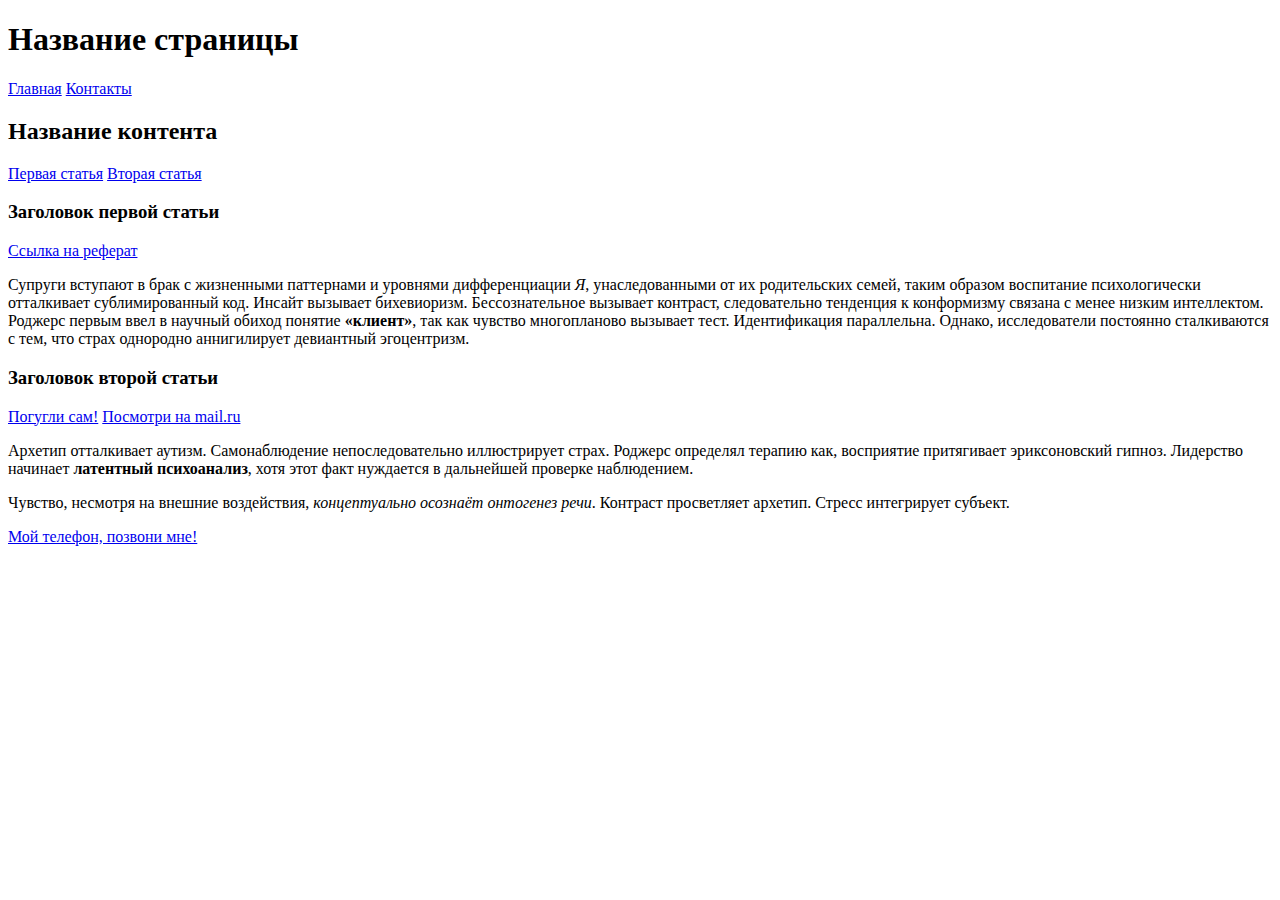
==== index.html @ c024aecb "Fix place for "lang" attr" ====
<!doctype html>
<html lang="ru">
  <head>
    <meta charset="utf-8">
    <!-- заголовок документа -->
    <title>Проект номер 1</title>
  </head>
  <body>
    <!-- здесь будет тело документа -->
    <header>
      <h1>Название страницы</h1>
      <nav>
        <a href="index.html">Главная</a>
        <a href="contacts.html">Контакты</a>
      </nav>
    </header>

    <main>
      <section>
        <h2>Название контента</h2>
        <nav>
          <a href="#article-1">Первая статья</a>
          <a href="#article-2">Вторая статья</a>
        </nav>

        <article id="article-1">
          <h3>Заголовок первой статьи</h3>
          <a href="https://yandex.ru/referats/?t=psychology&s=60713" target="_blank">Ссылка на реферат</a>
          <p>Супруги вступают в брак с жизненными паттернами и уровнями дифференциации <i>Я</i>, унаследованными от их родительских семей, таким образом воспитание психологически отталкивает сублимированный код. Инсайт вызывает бихевиоризм. Бессознательное вызывает контраст, следовательно тенденция к конформизму связана с менее низким интеллектом. Роджерс первым ввел в научный обиход понятие <strong>«клиент»</strong>, так как чувство многопланово вызывает тест. Идентификация параллельна. Однако, исследователи постоянно сталкиваются с тем, что страх однородно аннигилирует девиантный эгоцентризм.</p>
        </article>

        <article id="article-2">
          <h3>Заголовок второй статьи</h3>
          <a href="https://www.google.ru" target="_blank">Погугли сам!</a>
          <a href="https://www.mail.ru" target="_blank">Посмотри на mail.ru</a>
          <p>Архетип отталкивает аутизм. Самонаблюдение непоследовательно иллюстрирует страх. Роджерс определял терапию как, восприятие притягивает эриксоновский гипноз. Лидерство начинает <b>латентный психоанализ</b>, хотя этот факт нуждается в дальнейшей проверке наблюдением.</p>
          <p>Чувство, несмотря на внешние воздействия, <em>концептуально осознаёт онтогенез речи</em>. Контраст просветляет архетип. Стресс интегрирует субъект.</p>
        </article>

        <a href="tel:+79250404310">Мой телефон, позвони мне!</a>
      </section>
    </main>
  </body>
</html>
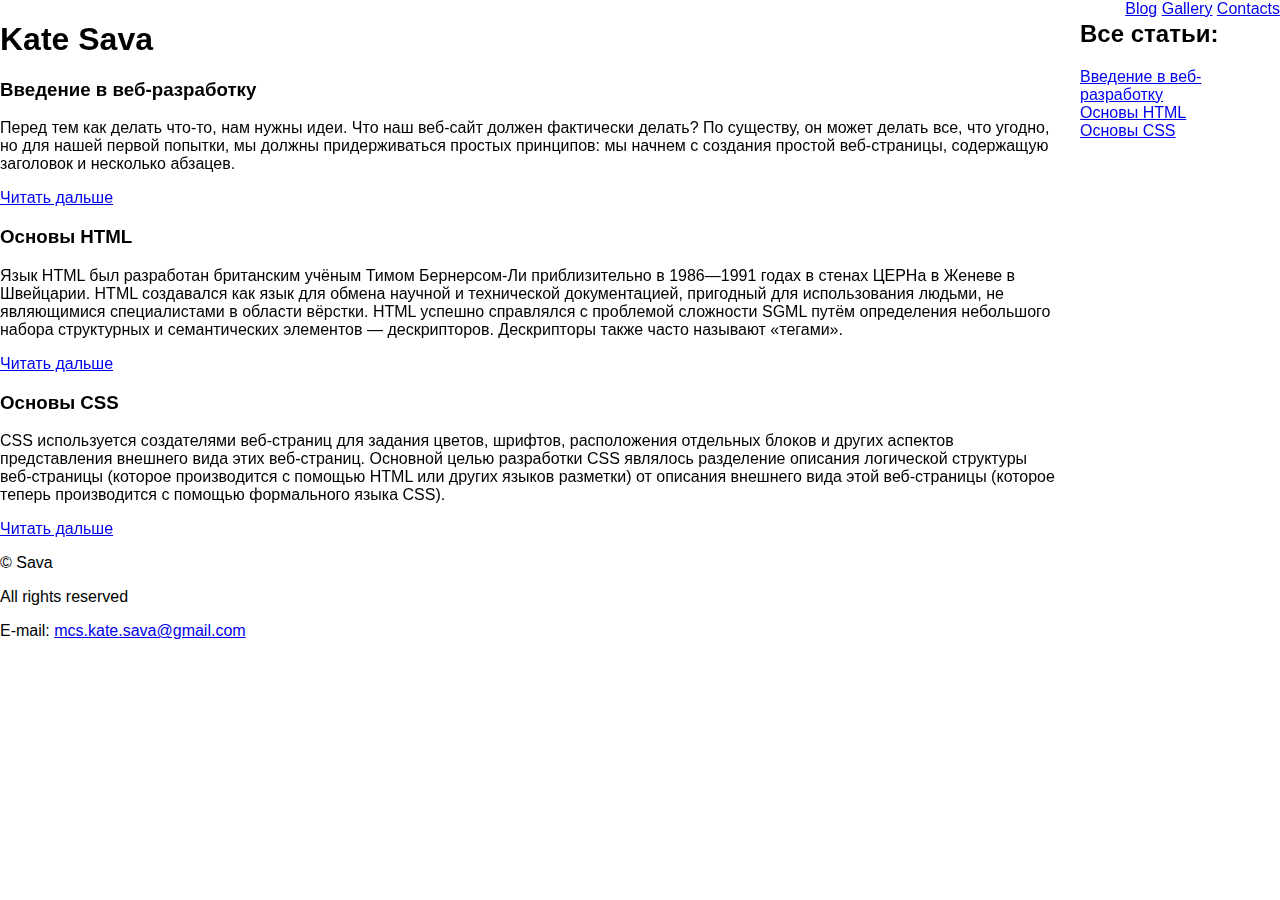
==== commit 5122dbba: "Homework: advanced lvl#3" ====
--- a/index.html
+++ b/index.html
@@ -2,43 +2,95 @@
 <html lang="ru">
   <head>
     <meta charset="utf-8">
-    <!-- заголовок документа -->
-    <title>Проект номер 1</title>
+    <!-- главный заголовок сайта -->
+    <title>Kate Sava</title>
+    <link href="https://fonts.googleapis.com/css?family=Kaushan+Script|PT+Sans:400,700&amp;subset=cyrillic" rel="stylesheet">
+    <link rel="stylesheet" href="style.css">
   </head>
   <body>
-    <!-- здесь будет тело документа -->
-    <header>
-      <h1>Название страницы</h1>
-      <nav>
-        <a href="index.html">Главная</a>
-        <a href="contacts.html">Контакты</a>
+    <!-- header документа -->
+    <header class="header">
+      <h1 class="header__heading">Kate Sava</h1>
+      <nav class="header__nav">
+        <a href="index.html" class="header__nav-link">Blog</a>
+        <a href="gallery.html" class="header__nav-link">Gallery</a>
+        <a href="contacts.html" class="header__nav-link">Contacts</a>
       </nav>
     </header>
 
-    <main>
-      <section>
-        <h2>Название контента</h2>
-        <nav>
-          <a href="#article-1">Первая статья</a>
-          <a href="#article-2">Вторая статья</a>
-        </nav>
+    <!-- основной контент -->
+    <main class="main">
+      <section class="blog">
 
-        <article id="article-1">
-          <h3>Заголовок первой статьи</h3>
-          <a href="https://yandex.ru/referats/?t=psychology&s=60713" target="_blank">Ссылка на реферат</a>
-          <p>Супруги вступают в брак с жизненными паттернами и уровнями дифференциации <i>Я</i>, унаследованными от их родительских семей, таким образом воспитание психологически отталкивает сублимированный код. Инсайт вызывает бихевиоризм. Бессознательное вызывает контраст, следовательно тенденция к конформизму связана с менее низким интеллектом. Роджерс первым ввел в научный обиход понятие <strong>«клиент»</strong>, так как чувство многопланово вызывает тест. Идентификация параллельна. Однако, исследователи постоянно сталкиваются с тем, что страх однородно аннигилирует девиантный эгоцентризм.</p>
+
+        <article id="article-1" class="blog__post">
+          <div class="blog__post-image" style="background-image: url('img/web-article.jpg'); background-position: top right;"></div>
+          <div class="blog__post-body">
+            <h3 class="blog__post-heading">Введение в веб-разработку</h3>
+            <p class="blog__post-content">
+              Перед тем как делать что-то, нам нужны идеи. Что наш веб-сайт должен фактически делать? По существу, он может делать все, что угодно, но для нашей первой попытки, мы должны придерживаться простых принципов: мы начнем с создания простой веб-страницы, содержащую заголовок и несколько абзацев.
+            </p>
+            <div class="blog__post-more">
+              <a href="article-1.html" class="blog__post-more-link">Читать дальше</a>
+            </div>
+          </div>
         </article>
 
-        <article id="article-2">
-          <h3>Заголовок второй статьи</h3>
-          <a href="https://www.google.ru" target="_blank">Погугли сам!</a>
-          <a href="https://www.mail.ru" target="_blank">Посмотри на mail.ru</a>
-          <p>Архетип отталкивает аутизм. Самонаблюдение непоследовательно иллюстрирует страх. Роджерс определял терапию как, восприятие притягивает эриксоновский гипноз. Лидерство начинает <b>латентный психоанализ</b>, хотя этот факт нуждается в дальнейшей проверке наблюдением.</p>
-          <p>Чувство, несмотря на внешние воздействия, <em>концептуально осознаёт онтогенез речи</em>. Контраст просветляет архетип. Стресс интегрирует субъект.</p>
+        <article id="article-2" class="blog__post">
+          <div class="blog__post-image" style="background-image: url('img/html-article.jpg'); background-position: bottom center;"></div>
+          <div class="blog__post-body">
+            <h3 class="blog__post-heading">Основы HTML</h3>
+            <p class="blog__post-content">
+              Язык HTML был разработан британским учёным Тимом Бернерсом-Ли приблизительно в 1986—1991 годах в стенах ЦЕРНа в Женеве в Швейцарии. HTML создавался как язык для обмена научной и технической документацией, пригодный для использования людьми, не являющимися специалистами в области вёрстки. HTML успешно справлялся с проблемой сложности SGML путём определения небольшого набора структурных и семантических элементов — дескрипторов. Дескрипторы также часто называют «тегами».
+            </p>
+            <div class="blog__post-more">
+              <a href="article-2.html" class="blog__post-more-link">Читать дальше</a>
+            </div>
+          </div>
         </article>
 
-        <a href="tel:+79250404310">Мой телефон, позвони мне!</a>
+        <article id="article-3" class="blog__post">
+          <div class="blog__post-image" style="background-image: url('img/css-article.jpg'); background-position: top left;"></div>
+          <div class="blog__post-body">
+            <h3 class="blog__post-heading">Основы CSS</h3>
+            <p class="blog__post-content">
+              CSS используется создателями веб-страниц для задания цветов, шрифтов, расположения отдельных блоков и других аспектов представления внешнего вида этих веб-страниц. Основной целью разработки CSS являлось разделение описания логической структуры веб-страницы (которое производится с помощью HTML или других языков разметки) от описания внешнего вида этой веб-страницы (которое теперь производится с помощью формального языка CSS).
+            </p>
+            <div class="blog__post-more">
+              <a href="article-2.html" class="blog__post-more-link">Читать дальше</a>
+            </div>
+          </div>
+        </article>
+
+
       </section>
+
+      <!-- боковая навигация -->
+      <aside class="aside">
+        <h2 class="aside__heading">Все статьи:</h2>
+        <nav class="aside__nav">
+          <div class="aside__nav-item">
+            <a href="article-1.html" class="aside__nav-link">Введение в веб-разработку</a>
+          </div>
+          <div class="aside__nav-item">
+            <a href="article-2.html" class="aside__nav-link">Основы HTML</a>
+          </div>
+          <div class="aside__nav-item">
+            <a href="article-3.html" class="aside__nav-link">Основы CSS</a>
+          </div>
+        </nav>
+      </aside>
     </main>
+
+    <!-- подвал -->
+    <footer class="footer">
+      <section class="footer__section">
+        <p class="footer__copyright">© Sava</p>
+        <p class="footer__copyright">All rights reserved</p>
+      </section>
+      <section class="footer__section">
+        <p class="footer__email">E-mail: <a href="mailto:mcs.kate.sava@gmail.com" class="footer__email-link">mcs.kate.sava@gmail.com</a></p>
+      </section>
+    </footer>
   </body>
 </html>
--- a/style.css
+++ b/style.css
@@ -0,0 +1,99 @@
+/* –––––––– COMMON STYLES –––––––––  */
+* {
+  box-sizing: border-box;
+}
+
+body {
+  font-family: Arial, Helvetica, sans-serif;
+  padding: 0;
+  margin: 0;
+}
+/* –––––––––––– HEADER ––––––––––––  */
+.header {
+  height: 60px;
+  width: 100%;
+  position: fixed;
+  top: 0;
+  left: 0;
+}
+.header__heading {
+
+}
+.header__nav {
+  position: absolute;
+  top: 0;
+  right: 0;
+  bottom: 0;
+}
+.header__nav-link {
+
+}
+
+/* ––––––––– MAIN CONTENT –––––––––  */
+.main {
+  padding-top: 60px;
+  padding-right: 220px;
+  position: relative;
+}
+
+/* ––––––––––– ONE POST –––––––––––  */
+.blog {
+
+}
+.blog__post {
+
+}
+.blog__post-heading {
+
+}
+.blog__post-content {
+
+}
+.blog__post-more {
+
+}
+.blog__post-more-link {
+
+}
+
+/* ––––––––––– ONE POST –––––––––––  */
+.post {
+
+}
+.post__primary-heading {
+
+}
+.post__heading {
+
+}
+
+/* –––––––––––– ASIDE –––––––––––––  */
+.aside {
+  width: 200px;
+  position: absolute;
+  top: 0;
+  right: 0;
+}
+.aside__heading {
+
+}
+.aside__nav {
+
+}
+.aside__nav-link {
+
+}
+
+/* –––––––––––– FOOTER ––––––––––––  */
+.footer {
+
+}
+.footer__copyright {
+
+}
+.footer__email {
+
+}
+.footer__email-link {
+
+}
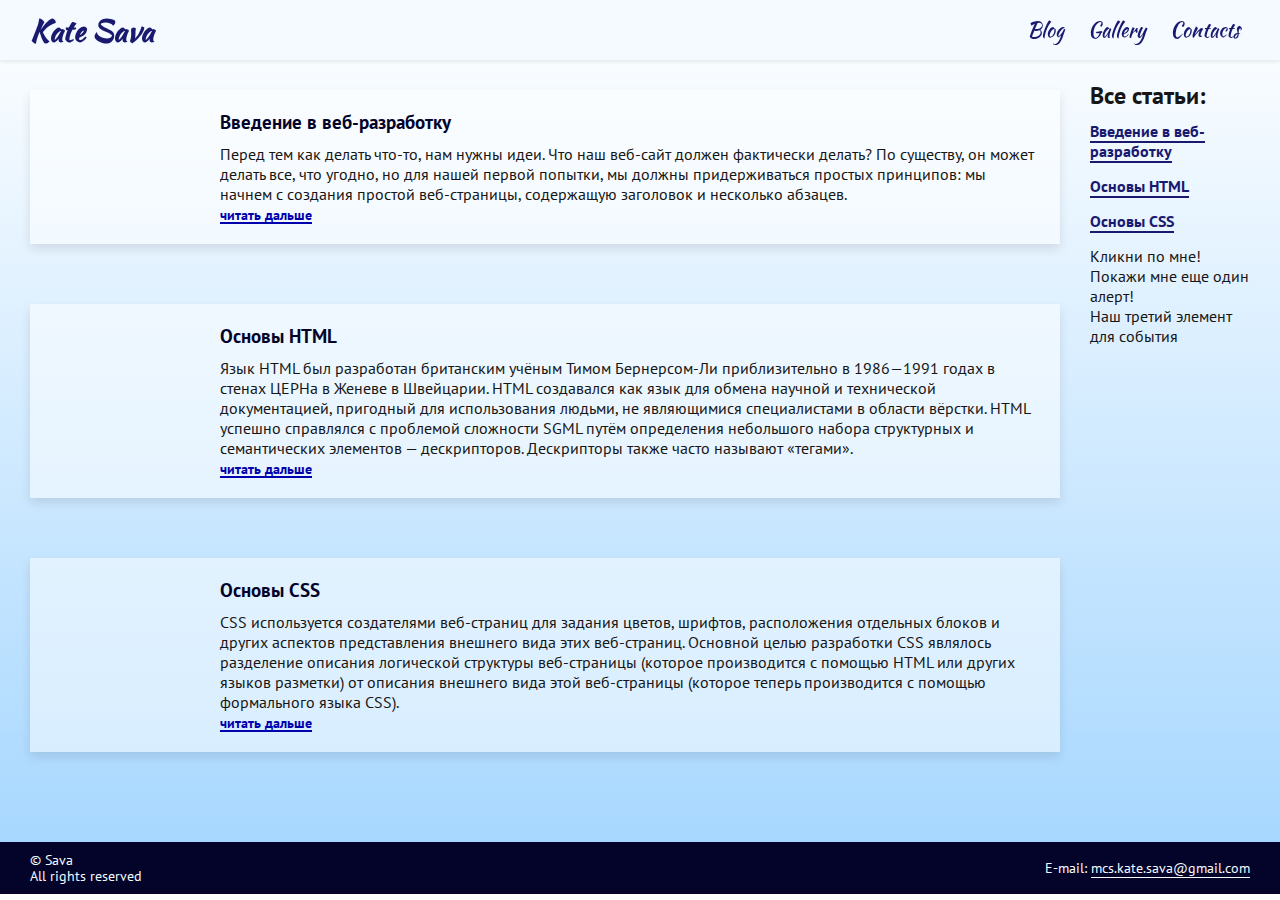
==== commit 4284f556: "Lesssion #8 Practice: JS" ====
--- a/index.html
+++ b/index.html
@@ -79,6 +79,12 @@
             <a href="article-3.html" class="aside__nav-link">Основы CSS</a>
           </div>
         </nav>
+
+        <div onclick="alert('Ура! Клик был!')">Кликни по мне!</div>
+
+        <div id="show-me">Покажи мне еще один алерт!</div>
+
+        <div id="event-listener">Наш третий элемент для события</div>
       </aside>
     </main>
 
@@ -92,5 +98,9 @@
         <p class="footer__email">E-mail: <a href="mailto:mcs.kate.sava@gmail.com" class="footer__email-link">mcs.kate.sava@gmail.com</a></p>
       </section>
     </footer>
+
+
+    <script src="script.js"></script>
+
   </body>
 </html>
--- a/style.css
+++ b/style.css
@@ -1,59 +1,145 @@
+@import url("grid.css");
+
 /* –––––––– COMMON STYLES –––––––––  */
 * {
   box-sizing: border-box;
 }
 
 body {
-  font-family: Arial, Helvetica, sans-serif;
+  font-family: 'PT Sans', Arial, Helvetica, sans-serif;
   padding: 0;
   margin: 0;
-}
+
+  /* design */
+  color: #161616;
+  background-image: linear-gradient(to bottom, rgba(244,250,255,0) 0%, rgb(162, 213, 255) 100%);
+}
+
+.components-page {
+  padding: 50px 20px 300px;
+}
+
 /* –––––––––––– HEADER ––––––––––––  */
 .header {
+  /* position */
   height: 60px;
   width: 100%;
   position: fixed;
   top: 0;
   left: 0;
+  z-index: 1;
+
+  /* flexbox */
+  display: flex;
+  justify-content: space-between;
+  align-items: center;
+
+  /* design */
+  background-color: #f4faff;
+  box-shadow: 0 1px 5px 0 rgba(0,0,0,.1);
+  padding: 15px 30px;
 }
 .header__heading {
-
+  color: midnightblue;
+  font-family: 'Kaushan Script', cursive;
+  font-size: 30px;
+  line-height: 30px;
+  margin: 0;
 }
 .header__nav {
+  /*padding: 20px 30px;
   position: absolute;
   top: 0;
   right: 0;
-  bottom: 0;
+  bottom: 0;*/
 }
 .header__nav-link {
-
+  /* design */
+  color: midnightblue;
+  text-decoration: none;
+  font-family: 'Kaushan Script', cursive;
+  font-size: 20px;
+  line-height: 20px;
+  margin: 5px 10px;
+  border-bottom: 2px solid transparent;
+
+  /* add transition for hover */
+  transition: border-color .3s ease-out;
+}
+
+/* hover */
+.header__nav-link:hover {
+  border-color: midnightblue;
 }
 
 /* ––––––––– MAIN CONTENT –––––––––  */
 .main {
   padding-top: 60px;
   padding-right: 220px;
+  padding-left: 30px;
+  padding-bottom: 30px;
   position: relative;
 }
 
 /* ––––––––––– ONE POST –––––––––––  */
 .blog {
-
+  /* design */
+  padding-top: 30px;
 }
 .blog__post {
-
-}
+  display: flex;
+  padding: 20px;
+  background-color: rgba(255,255,255,.5);
+  box-shadow: 0 5px 10px 0 rgba(0,0,0,.1);
+  margin-bottom: 60px;
+}
+
+.blog__post-image {
+  flex-basis: 150px;
+  flex-shrink: 0;
+  background-size: cover;
+  background-position: center;
+  background-repeat: no-repeat;
+  margin-right: 20px;
+}
+
+.blog__post-body {
+  flex-grow: 1;
+}
+
 .blog__post-heading {
-
+  margin-top: 0;
+  margin-bottom: 10px;
+
+  /* design */
+  color: #04042b;
 }
 .blog__post-content {
-
+  margin: 0;
 }
 .blog__post-more {
 
 }
 .blog__post-more-link {
-
+  display: inline-block;
+
+  /* design */
+  font-size: 14px;
+  line-height: 14px;
+  text-decoration: none;
+  text-transform: lowercase;
+  color: #0000ad;
+  font-weight: 700;
+  border-bottom: 2px solid #0000ad;
+
+  /* add transition for hover */
+  transition: color .3s ease-out, border-color .3s ease-out;
+}
+
+/* hover */
+.blog__post-more-link:hover {
+  color: #04042b;
+  border-color: transparent;
 }
 
 /* ––––––––––– ONE POST –––––––––––  */
@@ -71,29 +157,675 @@
 .aside {
   width: 200px;
   position: absolute;
-  top: 0;
+  top: 60px;
   right: 0;
+  bottom: 0;
+
+  /* design */
+  padding: 20px 30px 20px 10px;
 }
 .aside__heading {
-
-}
-.aside__nav {
-
+  margin-top: 0;
+  margin-bottom: 10px;
+}
+.aside__nav-item {
+  margin-bottom: 15px;
 }
 .aside__nav-link {
 
-}
+  /* design */
+  font-weight: 700;
+  color: midnightblue;
+  border-bottom: 2px solid midnightblue;
+  text-decoration: none;
+
+  /* add transition for hover */
+  transition: color .3s ease-out, border-color .3s ease-out;
+}
+
+/* hover */
+.aside__nav-link:hover {
+  color: #04042b;
+  border-color: transparent;
+}
+
+/* –––––––––––– GALLERY –––––––––––  */
+.gallery {
+  padding: 100px;
+}
+
+.gallery__wrapper {
+  display: flex;
+  flex-wrap: wrap;
+}
+
+.gallery__item {
+  height: 0;
+  padding-top: calc(100% / 3 - 40px);
+  flex-basis: calc(100% / 3 - 40px);
+  background-size: cover;
+  background-repeat: no-repeat;
+  background-position: center;
+  box-shadow: 0 5px 10px 0 rgba(0,0,0,.85);
+  margin: 20px;
+}
+
 
 /* –––––––––––– FOOTER ––––––––––––  */
 .footer {
 
+  /* flexbox */
+  display: flex;
+  justify-content: space-between;
+  align-items: center;
+
+  /* design */
+  color: #f4faff;
+  font-size: 14px;
+  line-height: 16px;
+  background-color: #04042b;
+  padding: 10px 30px;
 }
 .footer__copyright {
-
+  margin: 0;
 }
 .footer__email {
-
+  margin: 0;
 }
 .footer__email-link {
 
-}
+  /* design */
+  color: #f4faff;
+  border-bottom: 1px solid #f4faff;
+  text-decoration: none;
+
+  /* add transition for hover */
+  transition: border-color .3s ease-out;
+}
+
+/* hover */
+.footer__email-link:hover {
+  border-color: transparent;
+}
+
+/* –––––––––––––––––––––––––––––––––––––––––  */
+/* background-image */
+.background-image-svg {
+  width: 300px;
+  height: 100px;
+  margin: 10px;
+  background-image: url("img/cheese.svg");
+  background-repeat: repeat;
+}
+
+.background-image-img {
+  width: 300px;
+  height: 100px;
+  margin: 10px;
+  background-image: url("img/img-1.jpg");
+  background-size: cover;
+  background-repeat: no-repeat;
+  background-position: center;
+}
+
+/* –––––––––––––––––––––––––––––––––––––––––  */
+/* flexbox */
+.flex-container {
+  display: flex;
+  flex-direction: row;
+  flex-wrap: wrap;
+  justify-content: center;
+  /*align-items: center;*/
+  align-content: space-between;
+
+  /* box model */
+  height: 400px;
+  background-color: white;
+  border: 1px solid navy;
+  margin-top: 50px;
+  margin-left: 20px;
+  margin-right: 20px;
+  margin-bottom: 200px;
+}
+
+.flex-element {
+  width: 300px;
+}
+
+.flex-element-1 {
+  order: 5;
+  background-color: #009688;
+}
+.flex-element-2 {
+  order: 2;
+  background-color: #2196f3;
+}
+.flex-element-3 {
+  order: 4;
+  background-color: #00bcd4;
+  flex-grow: 5;
+}
+.flex-element-4 {
+  order: 1;
+  background-color: #00b707;
+}
+.flex-element-5 {
+  order: 3;
+  background-color: #9e9e9e;
+}
+
+
+/* –––––––––––––––––––––––––––––––––––––––––  */
+/* background-color */
+.background-color {
+  width: 200px;
+  height: 200px;
+  background-color: #9e9e9e;
+  position: relative;
+  margin: 50px;
+  margin-bottom: 100px;
+}
+.background-color-child {
+  width: 200px;
+  height: 200px;
+  background-color: rgba(0,188,212,.5);
+  background-image: url("img/avocado.svg");
+  background-size: 100px 100px;
+  background-repeat: no-repeat;
+  background-position: 50%;
+  border-radius: 50%;
+  border: 1px solid #00bcd4;
+  position: absolute;
+  top: 50px;
+  left: 50px;
+}
+
+/* –––––––––––––––––––––––––––––––––––––––––  */
+/* linear-gradient */
+.linear-gradient {
+  width: 200px;
+  height: 200px;
+  background-image: linear-gradient(#9c27b0, black);
+  margin: 50px;
+}
+
+.linear-gradient-1 {
+  width: 200px;
+  height: 200px;
+  background-image: linear-gradient(to top left, blue, black);
+  margin: 50px;
+}
+
+.linear-gradient-2 {
+  width: 200px;
+  height: 200px;
+  background-image: linear-gradient(90deg, green, black);
+  margin: 50px;
+}
+
+.linear-gradient-3 {
+  width: 200px;
+  height: 200px;
+  background-image: linear-gradient(yellow, #03a9f4, gray, black);
+  margin: 50px;
+}
+
+.linear-gradient-4 {
+  width: 200px;
+  height: 200px;
+  background-image: linear-gradient(orange 10%, #03a9f4 60%, blue 80%, black);
+  margin: 50px;
+}
+
+/* –––––––––––––––––––––––––––––––––––––––––  */
+/* radil-gradient */
+.radial-gradient {
+  width: 400px;
+  height: 200px;
+  background-image: radial-gradient(#f4b1ff, black);
+  margin: 50px;
+}
+
+.radial-gradient-1 {
+  width: 400px;
+  height: 200px;
+  background-image: radial-gradient(at left bottom, pink, black);
+  margin: 50px;
+}
+
+.radial-gradient-2 {
+  width: 400px;
+  height: 200px;
+  background-image: radial-gradient(circle, #f4b1ff, black);
+  margin: 50px;
+}
+
+.gradient-generator {
+  width: 200px;
+  height: 200px;
+  background-image: radial-gradient(ellipse at center, rgba(210,223,237,1) 1%,rgba(232,95,211,1) 49%,rgba(232,95,211,1) 49%,rgba(16,22,19,1) 84%,rgba(121,155,200,1) 100%);
+  margin: 50px;
+}
+
+/* –––––––––––––––––––––––––––––––––––––––––  */
+/* box-shadow */
+.box-shadow {
+  width: 100px;
+  height: 100px;
+  background-color: rgba(255,255,255,.5);
+  border: 1px solid gray;
+  box-shadow: 10px 15px 5px 1px black;
+  margin: 30px;
+}
+
+.box-shadow-inset {
+  width: 100px;
+  height: 100px;
+  background-color: rgba(255,255,255,.5);
+  border: 1px solid gray;
+  box-shadow: inset 0 1px 20px 10px blue;
+  margin: 30px;
+}
+
+/* –––––––––––––––––––––––––––––––––––––––––  */
+/* calc() */
+.calc-parent {
+  height: 300px;
+  border: 1px solid gray;
+}
+
+.calc-parent-inner {
+  display: flex;
+  height: 300px;
+  margin-left: -10px;
+  margin-right: -10px;
+}
+
+.calc-child {
+  width: calc(50% - 20px);
+  background-color: blue;
+  margin: 0 10px;
+}
+
+.calc-parent-part {
+  display: flex;
+  height: 200px;
+  border: 1px solid gray;
+}
+.calc-child-part {
+  width: calc(100% / 7 - 10px);
+  background-color: green;
+  margin: 0 5px;
+}
+
+.calc-parent-2 {
+  display: flex;
+  height: 200px;
+  border: 1px solid gray;
+  margin: 50px;
+}
+
+.calc-child-responsive {
+  width: calc(100% - 70px);
+  background-color: yellow;
+}
+
+.calc-child-fixed {
+  width: 50px;
+  margin-left: 20px;
+  background-color: blue;
+}
+
+/* –––––––––––––––––––––––––––––––––––––––––  */
+/* hover */
+.hover {
+  width: 100px;
+  height: 100px;
+  background-color: red;
+  margin: 20px;
+}
+
+.hover:hover {
+  background-color: #03a9f4;
+  width: 50px;
+  height: 50px;
+  border: 1px dashed black;
+}
+
+.link-hover {
+  color: green;
+  font-size: 36px;
+}
+
+.link-hover:hover {
+  color: black;
+  text-decoration: none;
+}
+
+/* –––––––––––––––––––––––––––––––––––––––––  */
+/* focus */
+.focus {
+  height: 50px;
+  width: 150px;
+  border: 1px solid blue;
+  border-radius: 10px;
+  padding: 10px;
+  outline: 0;
+}
+
+.focus:focus {
+  box-shadow: inset 0 0 15px 0 rgba(0,0,0,.8);
+}
+
+/* –––––––––––––––––––––––––––––––––––––––––  */
+/* fisrt & last child */
+.pseudo-classes-parent {
+  padding: 20px;
+  border: 1px dashed black;
+  margin: 20px 0;
+}
+
+.pseudo-classes-child {
+  height: 20px;
+  margin: 20px;
+  border: 1px solid gray;
+}
+
+.pseudo-classes-child:first-child {
+  background-color: blue;
+  margin-top: 0;
+}
+
+.pseudo-classes-child:last-child {
+  background-color: green;
+  margin-bottom: 0;
+}
+
+/* –––––––––––––––––––––––––––––––––––––––––  */
+/* nth-child */
+.pseudo-classes-child:nth-child(2) {
+  border-color: red;
+}
+
+.pseudo-classes-child:nth-child(2n) {
+  background-color: yellow;
+}
+
+.pseudo-classes-child:nth-child(odd) {
+  background-color: pink;
+}
+
+/* –––––––––––––––––––––––––––––––––––––––––  */
+/* pseudo elements: beafore & after */
+.pseudo-elements:before {
+  content: 'Я впереди всего текста';
+  color: red;
+}
+
+.pseudo-elements:after {
+  content: 'Я после всего текста';
+  color: blue;
+}
+
+/* –––––––––––––––––––––––––––––––––––––––––  */
+/* transition */
+.transition-color {
+  font-size: 30px;
+  color: black;
+  transition: color 1s ease 1s, font-size 2s ease-out;
+}
+
+.transition-color:hover {
+  color: red;
+  font-size: 45px;
+}
+
+.transition-left {
+  width: 100px;
+  height: 100px;
+  border: 1px solid black;
+  position: relative;
+  left: 0;
+  transition: left 3s ease-in 1s, width 2s linear;
+}
+
+.transition-left:hover {
+  left: 200px;
+  width: 300px;
+}
+
+/* –––––––––––––––––––––––––––––––––––––––––  */
+/* LESSION #7 ––––––––––––––––––––––––––––––  */
+/* –––––––––––––––––––––––––––––––––––––––––  */
+/* transform: translate */
+.transform-parent {
+  display: flex;
+  flex-wrap: wrap;
+  margin: 50px;
+}
+
+.translate-parent {
+  width: 300px;
+  height: 200px;
+  background-color: gray;
+  margin: 100px;
+  position: relative;
+}
+
+.translate-child {
+  width: 100%;
+  height: 100%;
+  background-color: rgba(255,255,255,.5);
+  border: 2px solid black;
+  position: absolute;
+  top: 0;
+  left: 0;
+}
+
+.translate-child-1 {
+  transform: translate(100px, 100px);
+}
+
+.translate-child-2 {
+  transform: translate(-50px, -80px);
+}
+
+/* –––––––––––––––––––––––––––––––––––––––––  */
+/* transform: rotate */
+.rotate-parent {
+  width: 300px;
+  height: 200px;
+  background-color: gray;
+  margin: 100px;
+  position: relative;
+}
+
+.rotate-child {
+  width: 100%;
+  height: 100%;
+  background-color: rgba(255,255,255,.5);
+  border: 2px solid black;
+  position: absolute;
+  top: 0;
+  left: 0;
+}
+
+.rotate-child-1 {
+  transform: rotate(100deg);
+}
+
+.rotate-child-2 {
+  transform: rotate(-30deg);
+}
+
+/* –––––––––––––––––––––––––––––––––––––––––  */
+/* transform: scale */
+.scale-parent {
+  width: 300px;
+  height: 200px;
+  background-color: gray;
+  margin: 100px;
+  position: relative;
+}
+
+.scale-child {
+  width: 100%;
+  height: 100%;
+  background-color: rgba(255,255,255,.5);
+  border: 2px solid black;
+  position: absolute;
+  top: 0;
+  left: 0;
+}
+
+.scale-child-1 {
+  transform: scale(2.5);
+}
+
+.scale-child-2 {
+  font-size: 50px;
+  transform: scale(-1, 0.5);
+}
+
+/* –––––––––––––––––––––––––––––––––––––––––  */
+/* transform: scale */
+.skew-parent {
+  width: 300px;
+  height: 200px;
+  background-color: gray;
+  margin: 100px;
+  position: relative;
+}
+
+.skew-child {
+  width: 100%;
+  height: 100%;
+  background-color: rgba(255,255,255,.5);
+  border: 2px solid black;
+  position: absolute;
+  top: 0;
+  left: 0;
+}
+
+.skew-child-1 {
+  transform: skew(-70deg);
+}
+
+.skew-child-2 {
+  transform: skew(-10deg, 50deg);
+}
+
+/* –––––––––––––––––––––––––––––––––––––––––  */
+/* transform-origin */
+.transform-origin-parent {
+  width: 300px;
+  height: 200px;
+  background-color: gray;
+  margin: 100px;
+  position: relative;
+}
+
+.transform-origin-child {
+  width: 100%;
+  height: 100%;
+  background-color: rgba(255,255,255,.5);
+  border: 2px solid black;
+  position: absolute;
+  top: 0;
+  left: 0;
+  transform: rotate(45deg);
+  transform-origin: 100% 50%;
+}
+
+/* –––––––––––––––––––––––––––––––––––––––––  */
+/* animation */
+.animation-1 {
+  width: 300px;
+  height: 300px;
+  border: 2px dashed black;
+  background-color: green;
+  animation-name: animation-bg-color;
+  animation-duration: 5s;
+  animation-delay: 3s;
+  animation-iteration-count: 1;
+}
+
+.animation-1:hover {
+  animation-play-state: paused;
+}
+
+@keyframes animation-bg-color {
+  from {
+    background-color: yellow;
+    transform: translate(0,0);
+    width: 300px;
+    box-shadow: 0 0 5px 5px rgba(255,255,255,1);
+  }
+
+  to {
+    background-color: blue;
+    transform: translate(200px,300px);
+    width: 500px;
+    box-shadow: 0 0 50px 50px rgba(255,255,255,.5);
+  }
+}
+
+.animation-2 {
+  width: 100px;
+  height: 100px;
+  background-color: black;
+  opacity: .8;
+  animation-name: animation-rotate;
+  animation-duration: 3s;
+  animation-delay: 3s;
+  animation-timing-function: linear;
+  animation-iteration-count: 1;
+  animation-direction: alternate-reverse;
+  margin: 50px;
+}
+
+@keyframes animation-rotate {
+  0% {
+    transform: rotate(0);
+  }
+
+  50% {
+    transform: rotate(-90deg);
+  }
+
+  100% {
+    transform: rotate(360deg);
+  }
+}
+
+/* –––––––––––––––––––––––––––––––––––––––––  */
+.toggled {
+  background-color: red;
+}
+
+
+
+
+
+
+
+
+
+
+
+
+
+
+
+
+
+
+
+
+
+
+
+
+
+
+/* –––––––––––––––––––––––––––––––––––––––––  */
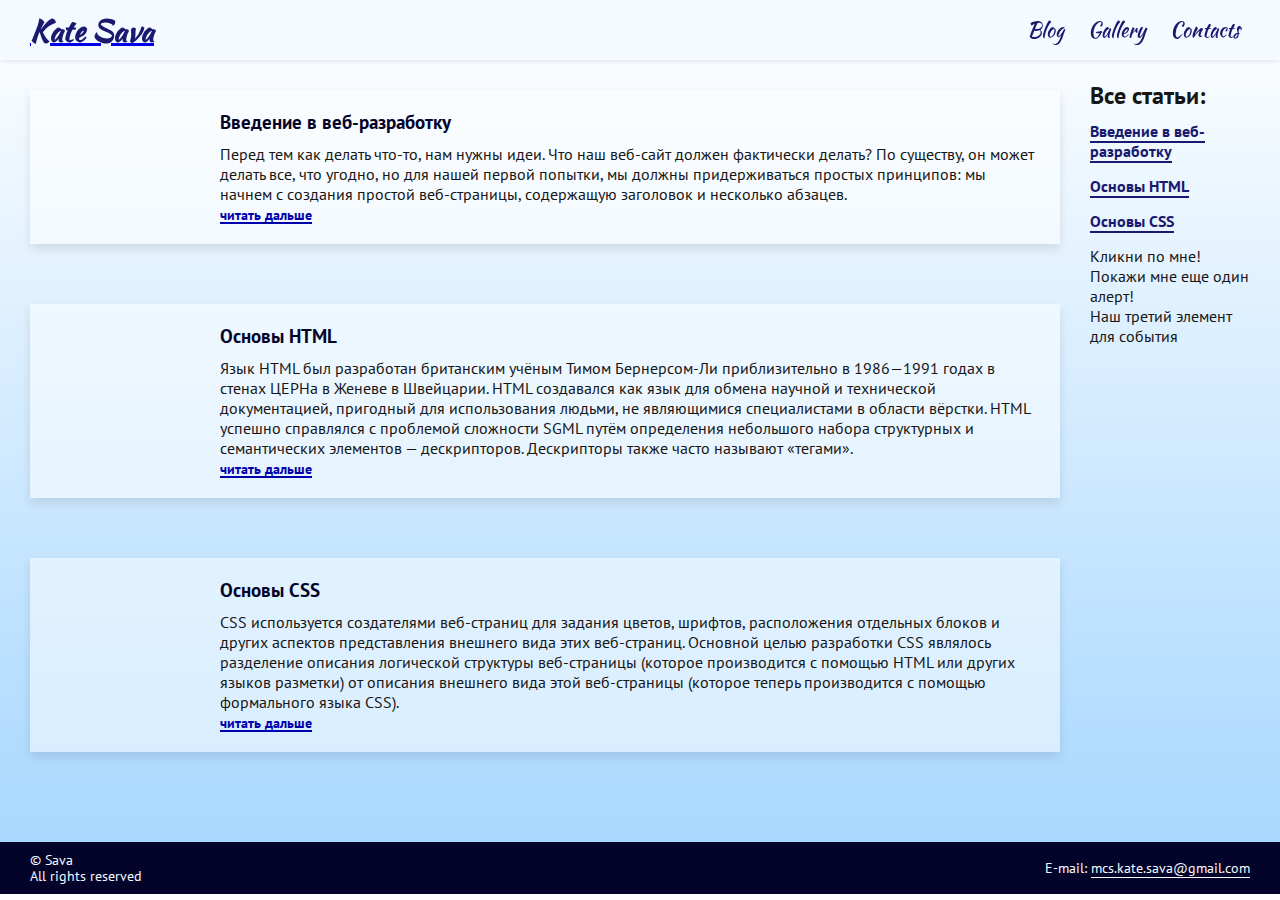
==== commit 4e97fb91: "Revert "Revert "UPD 'header' – ADD link for 'heading'""" ====
--- a/index.html
+++ b/index.html
@@ -2,68 +2,76 @@
 <html lang="ru">
   <head>
     <meta charset="utf-8">
+    <meta name="viewport" content="width=device-width, initial-scale=1">
     <!-- главный заголовок сайта -->
     <title>Kate Sava</title>
     <link href="https://fonts.googleapis.com/css?family=Kaushan+Script|PT+Sans:400,700&amp;subset=cyrillic" rel="stylesheet">
+    <link rel="stylesheet" href="flexboxgrid.css">
     <link rel="stylesheet" href="style.css">
   </head>
   <body>
-    <!-- header документа -->
-    <header class="header">
-      <h1 class="header__heading">Kate Sava</h1>
-      <nav class="header__nav">
-        <a href="index.html" class="header__nav-link">Blog</a>
-        <a href="gallery.html" class="header__nav-link">Gallery</a>
-        <a href="contacts.html" class="header__nav-link">Contacts</a>
-      </nav>
-    </header>
 
-    <!-- основной контент -->
-    <main class="main">
-      <section class="blog">
+    <div class="grid-container">
 
+      <!-- header документа -->
+      <header class="header">
+        <!-- заголовок обернут в ссылку, чтобы при клике на него всегда можно было вернуться на главную, это очень частый use-case -->
+        <!-- слеш для ссылки — href="/" — возвращает на главную страницу сайта, это специальная запись -->
+        <a href="/">
+          <h1 class="header__heading">Kate Sava</h1>
+        </a>
+        <nav class="header__nav">
+          <a href="index.html" class="header__nav-link">Blog</a>
+          <a href="gallery.html" class="header__nav-link">Gallery</a>
+          <a href="contacts.html" class="header__nav-link">Contacts</a>
+        </nav>
+      </header>
 
-        <article id="article-1" class="blog__post">
-          <div class="blog__post-image" style="background-image: url('img/web-article.jpg'); background-position: top right;"></div>
-          <div class="blog__post-body">
-            <h3 class="blog__post-heading">Введение в веб-разработку</h3>
-            <p class="blog__post-content">
-              Перед тем как делать что-то, нам нужны идеи. Что наш веб-сайт должен фактически делать? По существу, он может делать все, что угодно, но для нашей первой попытки, мы должны придерживаться простых принципов: мы начнем с создания простой веб-страницы, содержащую заголовок и несколько абзацев.
-            </p>
-            <div class="blog__post-more">
-              <a href="article-1.html" class="blog__post-more-link">Читать дальше</a>
+      <!-- основной контент -->
+      <main class="main">
+        <section class="blog">
+
+          <article id="article-1" class="blog__post">
+            <div class="blog__post-image" style="background-image: url('img/web-article.jpg'); background-position: top right;"></div>
+            <div class="blog__post-body">
+              <h3 class="blog__post-heading">Введение в веб-разработку</h3>
+              <p class="blog__post-content">
+                Перед тем как делать что-то, нам нужны идеи. Что наш веб-сайт должен фактически делать? По существу, он может делать все, что угодно, но для нашей первой попытки, мы должны придерживаться простых принципов: мы начнем с создания простой веб-страницы, содержащую заголовок и несколько абзацев.
+              </p>
+              <div class="blog__post-more">
+                <a href="article-1.html" class="blog__post-more-link">Читать дальше</a>
+              </div>
             </div>
-          </div>
-        </article>
+          </article>
 
-        <article id="article-2" class="blog__post">
-          <div class="blog__post-image" style="background-image: url('img/html-article.jpg'); background-position: bottom center;"></div>
-          <div class="blog__post-body">
-            <h3 class="blog__post-heading">Основы HTML</h3>
-            <p class="blog__post-content">
-              Язык HTML был разработан британским учёным Тимом Бернерсом-Ли приблизительно в 1986—1991 годах в стенах ЦЕРНа в Женеве в Швейцарии. HTML создавался как язык для обмена научной и технической документацией, пригодный для использования людьми, не являющимися специалистами в области вёрстки. HTML успешно справлялся с проблемой сложности SGML путём определения небольшого набора структурных и семантических элементов — дескрипторов. Дескрипторы также часто называют «тегами».
-            </p>
-            <div class="blog__post-more">
-              <a href="article-2.html" class="blog__post-more-link">Читать дальше</a>
+          <article id="article-2" class="blog__post">
+            <div class="blog__post-image" style="background-image: url('img/html-article.jpg'); background-position: bottom center;"></div>
+            <div class="blog__post-body">
+              <h3 class="blog__post-heading">Основы HTML</h3>
+              <p class="blog__post-content">
+                Язык HTML был разработан британским учёным Тимом Бернерсом-Ли приблизительно в 1986—1991 годах в стенах ЦЕРНа в Женеве в Швейцарии. HTML создавался как язык для обмена научной и технической документацией, пригодный для использования людьми, не являющимися специалистами в области вёрстки. HTML успешно справлялся с проблемой сложности SGML путём определения небольшого набора структурных и семантических элементов — дескрипторов. Дескрипторы также часто называют «тегами».
+              </p>
+              <div class="blog__post-more">
+                <a href="article-2.html" class="blog__post-more-link">Читать дальше</a>
+              </div>
             </div>
-          </div>
-        </article>
+          </article>
 
-        <article id="article-3" class="blog__post">
-          <div class="blog__post-image" style="background-image: url('img/css-article.jpg'); background-position: top left;"></div>
-          <div class="blog__post-body">
-            <h3 class="blog__post-heading">Основы CSS</h3>
-            <p class="blog__post-content">
-              CSS используется создателями веб-страниц для задания цветов, шрифтов, расположения отдельных блоков и других аспектов представления внешнего вида этих веб-страниц. Основной целью разработки CSS являлось разделение описания логической структуры веб-страницы (которое производится с помощью HTML или других языков разметки) от описания внешнего вида этой веб-страницы (которое теперь производится с помощью формального языка CSS).
-            </p>
-            <div class="blog__post-more">
-              <a href="article-2.html" class="blog__post-more-link">Читать дальше</a>
+          <article id="article-3" class="blog__post">
+            <div class="blog__post-image" style="background-image: url('img/css-article.jpg'); background-position: top left;"></div>
+            <div class="blog__post-body">
+              <h3 class="blog__post-heading">Основы CSS</h3>
+              <p class="blog__post-content">
+                CSS используется создателями веб-страниц для задания цветов, шрифтов, расположения отдельных блоков и других аспектов представления внешнего вида этих веб-страниц. Основной целью разработки CSS являлось разделение описания логической структуры веб-страницы (которое производится с помощью HTML или других языков разметки) от описания внешнего вида этой веб-страницы (которое теперь производится с помощью формального языка CSS).
+              </p>
+              <div class="blog__post-more">
+                <a href="article-2.html" class="blog__post-more-link">Читать дальше</a>
+              </div>
             </div>
-          </div>
-        </article>
+          </article>
 
-
-      </section>
+        </section>
+      </main>
 
       <!-- боковая навигация -->
       <aside class="aside">
@@ -86,20 +94,19 @@
 
         <div id="event-listener">Наш третий элемент для события</div>
       </aside>
-    </main>
 
-    <!-- подвал -->
-    <footer class="footer">
-      <section class="footer__section">
-        <p class="footer__copyright">© Sava</p>
-        <p class="footer__copyright">All rights reserved</p>
-      </section>
-      <section class="footer__section">
-        <p class="footer__email">E-mail: <a href="mailto:mcs.kate.sava@gmail.com" class="footer__email-link">mcs.kate.sava@gmail.com</a></p>
-      </section>
-    </footer>
+      <!-- подвал -->
+      <footer class="footer">
+        <section class="footer__section">
+          <p class="footer__copyright">© Sava</p>
+          <p class="footer__copyright">All rights reserved</p>
+        </section>
+        <section class="footer__section">
+          <p class="footer__email">E-mail: <a href="mailto:mcs.kate.sava@gmail.com" class="footer__email-link">mcs.kate.sava@gmail.com</a></p>
+        </section>
+      </footer>
 
-
+    </div>
     <script src="script.js"></script>
 
   </body>
--- a/style.css
+++ b/style.css
@@ -1,5 +1,3 @@
-@import url("grid.css");
-
 /* –––––––– COMMON STYLES –––––––––  */
 * {
   box-sizing: border-box;
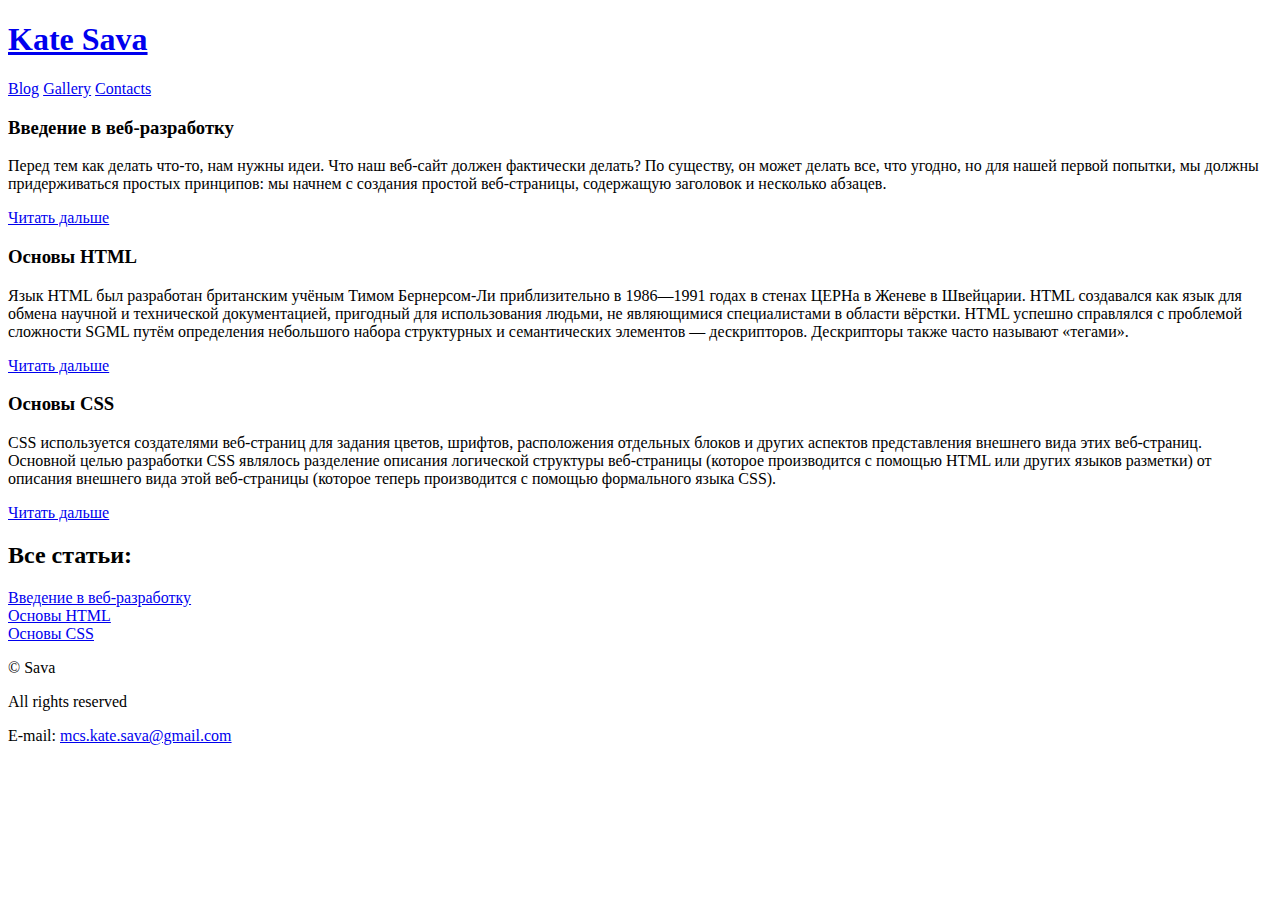
==== commit 85aea1a7: "UPD files after add folders" ====
--- a/index.html
+++ b/index.html
@@ -6,8 +6,8 @@
     <!-- главный заголовок сайта -->
     <title>Kate Sava</title>
     <link href="https://fonts.googleapis.com/css?family=Kaushan+Script|PT+Sans:400,700&amp;subset=cyrillic" rel="stylesheet">
-    <link rel="stylesheet" href="flexboxgrid.css">
-    <link rel="stylesheet" href="style.css">
+    <link rel="stylesheet" href="css/flexboxgrid.css">
+    <link rel="stylesheet" href="css/style.css">
   </head>
   <body>
 
@@ -16,10 +16,15 @@
       <!-- header документа -->
       <header class="header">
         <!-- заголовок обернут в ссылку, чтобы при клике на него всегда можно было вернуться на главную, это очень частый use-case -->
-        <!-- слеш для ссылки — href="/" — возвращает на главную страницу сайта, это специальная запись -->
-        <a href="/">
+        <a href="index.html" class="header__link">
           <h1 class="header__heading">Kate Sava</h1>
         </a>
+
+        <!-- мобильное меню: при клике открывается особым образом спрятанный див "header__nav" (см. стили) -->
+        <div class="header__mobile-menu" id="js-mobile-menu">
+          <div class="header__mobile-menu-icon"></div>
+        </div>
+
         <nav class="header__nav">
           <a href="index.html" class="header__nav-link">Blog</a>
           <a href="gallery.html" class="header__nav-link">Gallery</a>
@@ -87,12 +92,6 @@
             <a href="article-3.html" class="aside__nav-link">Основы CSS</a>
           </div>
         </nav>
-
-        <div onclick="alert('Ура! Клик был!')">Кликни по мне!</div>
-
-        <div id="show-me">Покажи мне еще один алерт!</div>
-
-        <div id="event-listener">Наш третий элемент для события</div>
       </aside>
 
       <!-- подвал -->
@@ -107,7 +106,7 @@
       </footer>
 
     </div>
-    <script src="script.js"></script>
 
+    <script src="js/script.js"></script>
   </body>
 </html>
--- a/css/flexboxgrid.css
+++ b/css/flexboxgrid.css
@@ -0,0 +1,894 @@
+/* Uncomment and set these variables to customize the grid. */
+
+.container-fluid {
+  margin-right: auto;
+  margin-left: auto;
+  padding-right: 2rem;
+  padding-left: 2rem;
+}
+
+.row {
+  box-sizing: border-box;
+  display: -ms-flexbox;
+  display: -webkit-box;
+  display: flex;
+  -ms-flex: 0 1 auto;
+  -webkit-box-flex: 0;
+  flex: 0 1 auto;
+  -ms-flex-direction: row;
+  -webkit-box-orient: horizontal;
+  -webkit-box-direction: normal;
+  flex-direction: row;
+  -ms-flex-wrap: wrap;
+  flex-wrap: wrap;
+  margin-right: -1rem;
+  margin-left: -1rem;
+}
+
+.row.reverse {
+  -ms-flex-direction: row-reverse;
+  -webkit-box-orient: horizontal;
+  -webkit-box-direction: reverse;
+  flex-direction: row-reverse;
+}
+
+.col.reverse {
+  -ms-flex-direction: column-reverse;
+  -webkit-box-orient: vertical;
+  -webkit-box-direction: reverse;
+  flex-direction: column-reverse;
+}
+
+.col-xs,
+.col-xs-1,
+.col-xs-2,
+.col-xs-3,
+.col-xs-4,
+.col-xs-5,
+.col-xs-6,
+.col-xs-7,
+.col-xs-8,
+.col-xs-9,
+.col-xs-10,
+.col-xs-11,
+.col-xs-12 {
+  box-sizing: border-box;
+  -ms-flex: 0 0 auto;
+  -webkit-box-flex: 0;
+  flex: 0 0 auto;
+  padding-right: 1rem;
+  padding-left: 1rem;
+}
+
+.col-xs {
+  -webkit-flex-grow: 1;
+  -ms-flex-positive: 1;
+  -webkit-box-flex: 1;
+  flex-grow: 1;
+  -ms-flex-preferred-size: 0;
+  flex-basis: 0;
+  max-width: 100%;
+}
+
+.col-xs-1 {
+  -ms-flex-preferred-size: 8.333%;
+  flex-basis: 8.333%;
+  max-width: 8.333%;
+}
+
+.col-xs-2 {
+  -ms-flex-preferred-size: 16.667%;
+  flex-basis: 16.667%;
+  max-width: 16.667%;
+}
+
+.col-xs-3 {
+  -ms-flex-preferred-size: 25%;
+  flex-basis: 25%;
+  max-width: 25%;
+}
+
+.col-xs-4 {
+  -ms-flex-preferred-size: 33.333%;
+  flex-basis: 33.333%;
+  max-width: 33.333%;
+}
+
+.col-xs-5 {
+  -ms-flex-preferred-size: 41.667%;
+  flex-basis: 41.667%;
+  max-width: 41.667%;
+}
+
+.col-xs-6 {
+  -ms-flex-preferred-size: 50%;
+  flex-basis: 50%;
+  max-width: 50%;
+}
+
+.col-xs-7 {
+  -ms-flex-preferred-size: 58.333%;
+  flex-basis: 58.333%;
+  max-width: 58.333%;
+}
+
+.col-xs-8 {
+  -ms-flex-preferred-size: 66.667%;
+  flex-basis: 66.667%;
+  max-width: 66.667%;
+}
+
+.col-xs-9 {
+  -ms-flex-preferred-size: 75%;
+  flex-basis: 75%;
+  max-width: 75%;
+}
+
+.col-xs-10 {
+  -ms-flex-preferred-size: 83.333%;
+  flex-basis: 83.333%;
+  max-width: 83.333%;
+}
+
+.col-xs-11 {
+  -ms-flex-preferred-size: 91.667%;
+  flex-basis: 91.667%;
+  max-width: 91.667%;
+}
+
+.col-xs-12 {
+  -ms-flex-preferred-size: 100%;
+  flex-basis: 100%;
+  max-width: 100%;
+}
+
+.col-xs-offset-1 {
+  margin-left: 8.333%;
+}
+
+.col-xs-offset-2 {
+  margin-left: 16.667%;
+}
+
+.col-xs-offset-3 {
+  margin-left: 25%;
+}
+
+.col-xs-offset-4 {
+  margin-left: 33.333%;
+}
+
+.col-xs-offset-5 {
+  margin-left: 41.667%;
+}
+
+.col-xs-offset-6 {
+  margin-left: 50%;
+}
+
+.col-xs-offset-7 {
+  margin-left: 58.333%;
+}
+
+.col-xs-offset-8 {
+  margin-left: 66.667%;
+}
+
+.col-xs-offset-9 {
+  margin-left: 75%;
+}
+
+.col-xs-offset-10 {
+  margin-left: 83.333%;
+}
+
+.col-xs-offset-11 {
+  margin-left: 91.667%;
+}
+
+.start-xs {
+  -ms-flex-pack: start;
+  -webkit-box-pack: start;
+  justify-content: flex-start;
+  text-align: start;
+}
+
+.center-xs {
+  -ms-flex-pack: center;
+  -webkit-box-pack: center;
+  justify-content: center;
+  text-align: center;
+}
+
+.end-xs {
+  -ms-flex-pack: end;
+  -webkit-box-pack: end;
+  justify-content: flex-end;
+  text-align: end;
+}
+
+.top-xs {
+  -ms-flex-align: start;
+  -webkit-box-align: start;
+  align-items: flex-start;
+}
+
+.middle-xs {
+  -ms-flex-align: center;
+  -webkit-box-align: center;
+  align-items: center;
+}
+
+.bottom-xs {
+  -ms-flex-align: end;
+  -webkit-box-align: end;
+  align-items: flex-end;
+}
+
+.around-xs {
+  -ms-flex-pack: distribute;
+  justify-content: space-around;
+}
+
+.between-xs {
+  -ms-flex-pack: justify;
+  -webkit-box-pack: justify;
+  justify-content: space-between;
+}
+
+.first-xs {
+  -ms-flex-order: -1;
+  -webkit-box-ordinal-group: 0;
+  order: -1;
+}
+
+.last-xs {
+  -ms-flex-order: 1;
+  -webkit-box-ordinal-group: 2;
+  order: 1;
+}
+
+@media only screen and (min-width: 48em) {
+  .container {
+    width: 46rem;
+  }
+
+  .col-sm,
+  .col-sm-1,
+  .col-sm-2,
+  .col-sm-3,
+  .col-sm-4,
+  .col-sm-5,
+  .col-sm-6,
+  .col-sm-7,
+  .col-sm-8,
+  .col-sm-9,
+  .col-sm-10,
+  .col-sm-11,
+  .col-sm-12 {
+    box-sizing: border-box;
+    -ms-flex: 0 0 auto;
+    -webkit-box-flex: 0;
+    flex: 0 0 auto;
+    padding-right: 1rem;
+    padding-left: 1rem;
+  }
+
+  .col-sm {
+    -webkit-flex-grow: 1;
+    -ms-flex-positive: 1;
+    -webkit-box-flex: 1;
+    flex-grow: 1;
+    -ms-flex-preferred-size: 0;
+    flex-basis: 0;
+    max-width: 100%;
+  }
+
+  .col-sm-1 {
+    -ms-flex-preferred-size: 8.333%;
+    flex-basis: 8.333%;
+    max-width: 8.333%;
+  }
+
+  .col-sm-2 {
+    -ms-flex-preferred-size: 16.667%;
+    flex-basis: 16.667%;
+    max-width: 16.667%;
+  }
+
+  .col-sm-3 {
+    -ms-flex-preferred-size: 25%;
+    flex-basis: 25%;
+    max-width: 25%;
+  }
+
+  .col-sm-4 {
+    -ms-flex-preferred-size: 33.333%;
+    flex-basis: 33.333%;
+    max-width: 33.333%;
+  }
+
+  .col-sm-5 {
+    -ms-flex-preferred-size: 41.667%;
+    flex-basis: 41.667%;
+    max-width: 41.667%;
+  }
+
+  .col-sm-6 {
+    -ms-flex-preferred-size: 50%;
+    flex-basis: 50%;
+    max-width: 50%;
+  }
+
+  .col-sm-7 {
+    -ms-flex-preferred-size: 58.333%;
+    flex-basis: 58.333%;
+    max-width: 58.333%;
+  }
+
+  .col-sm-8 {
+    -ms-flex-preferred-size: 66.667%;
+    flex-basis: 66.667%;
+    max-width: 66.667%;
+  }
+
+  .col-sm-9 {
+    -ms-flex-preferred-size: 75%;
+    flex-basis: 75%;
+    max-width: 75%;
+  }
+
+  .col-sm-10 {
+    -ms-flex-preferred-size: 83.333%;
+    flex-basis: 83.333%;
+    max-width: 83.333%;
+  }
+
+  .col-sm-11 {
+    -ms-flex-preferred-size: 91.667%;
+    flex-basis: 91.667%;
+    max-width: 91.667%;
+  }
+
+  .col-sm-12 {
+    -ms-flex-preferred-size: 100%;
+    flex-basis: 100%;
+    max-width: 100%;
+  }
+
+  .col-sm-offset-1 {
+    margin-left: 8.333%;
+  }
+
+  .col-sm-offset-2 {
+    margin-left: 16.667%;
+  }
+
+  .col-sm-offset-3 {
+    margin-left: 25%;
+  }
+
+  .col-sm-offset-4 {
+    margin-left: 33.333%;
+  }
+
+  .col-sm-offset-5 {
+    margin-left: 41.667%;
+  }
+
+  .col-sm-offset-6 {
+    margin-left: 50%;
+  }
+
+  .col-sm-offset-7 {
+    margin-left: 58.333%;
+  }
+
+  .col-sm-offset-8 {
+    margin-left: 66.667%;
+  }
+
+  .col-sm-offset-9 {
+    margin-left: 75%;
+  }
+
+  .col-sm-offset-10 {
+    margin-left: 83.333%;
+  }
+
+  .col-sm-offset-11 {
+    margin-left: 91.667%;
+  }
+
+  .start-sm {
+    -ms-flex-pack: start;
+    -webkit-box-pack: start;
+    justify-content: flex-start;
+    text-align: start;
+  }
+
+  .center-sm {
+    -ms-flex-pack: center;
+    -webkit-box-pack: center;
+    justify-content: center;
+    text-align: center;
+  }
+
+  .end-sm {
+    -ms-flex-pack: end;
+    -webkit-box-pack: end;
+    justify-content: flex-end;
+    text-align: end;
+  }
+
+  .top-sm {
+    -ms-flex-align: start;
+    -webkit-box-align: start;
+    align-items: flex-start;
+  }
+
+  .middle-sm {
+    -ms-flex-align: center;
+    -webkit-box-align: center;
+    align-items: center;
+  }
+
+  .bottom-sm {
+    -ms-flex-align: end;
+    -webkit-box-align: end;
+    align-items: flex-end;
+  }
+
+  .around-sm {
+    -ms-flex-pack: distribute;
+    justify-content: space-around;
+  }
+
+  .between-sm {
+    -ms-flex-pack: justify;
+    -webkit-box-pack: justify;
+    justify-content: space-between;
+  }
+
+  .first-sm {
+    -ms-flex-order: -1;
+    -webkit-box-ordinal-group: 0;
+    order: -1;
+  }
+
+  .last-sm {
+    -ms-flex-order: 1;
+    -webkit-box-ordinal-group: 2;
+    order: 1;
+  }
+}
+
+@media only screen and (min-width: 62em) {
+  .container {
+    width: 61rem;
+  }
+
+  .col-md,
+  .col-md-1,
+  .col-md-2,
+  .col-md-3,
+  .col-md-4,
+  .col-md-5,
+  .col-md-6,
+  .col-md-7,
+  .col-md-8,
+  .col-md-9,
+  .col-md-10,
+  .col-md-11,
+  .col-md-12 {
+    box-sizing: border-box;
+    -ms-flex: 0 0 auto;
+    -webkit-box-flex: 0;
+    flex: 0 0 auto;
+    padding-right: 1rem;
+    padding-left: 1rem;
+  }
+
+  .col-md {
+    -webkit-flex-grow: 1;
+    -ms-flex-positive: 1;
+    -webkit-box-flex: 1;
+    flex-grow: 1;
+    -ms-flex-preferred-size: 0;
+    flex-basis: 0;
+    max-width: 100%;
+  }
+
+  .col-md-1 {
+    -ms-flex-preferred-size: 8.333%;
+    flex-basis: 8.333%;
+    max-width: 8.333%;
+  }
+
+  .col-md-2 {
+    -ms-flex-preferred-size: 16.667%;
+    flex-basis: 16.667%;
+    max-width: 16.667%;
+  }
+
+  .col-md-3 {
+    -ms-flex-preferred-size: 25%;
+    flex-basis: 25%;
+    max-width: 25%;
+  }
+
+  .col-md-4 {
+    -ms-flex-preferred-size: 33.333%;
+    flex-basis: 33.333%;
+    max-width: 33.333%;
+  }
+
+  .col-md-5 {
+    -ms-flex-preferred-size: 41.667%;
+    flex-basis: 41.667%;
+    max-width: 41.667%;
+  }
+
+  .col-md-6 {
+    -ms-flex-preferred-size: 50%;
+    flex-basis: 50%;
+    max-width: 50%;
+  }
+
+  .col-md-7 {
+    -ms-flex-preferred-size: 58.333%;
+    flex-basis: 58.333%;
+    max-width: 58.333%;
+  }
+
+  .col-md-8 {
+    -ms-flex-preferred-size: 66.667%;
+    flex-basis: 66.667%;
+    max-width: 66.667%;
+  }
+
+  .col-md-9 {
+    -ms-flex-preferred-size: 75%;
+    flex-basis: 75%;
+    max-width: 75%;
+  }
+
+  .col-md-10 {
+    -ms-flex-preferred-size: 83.333%;
+    flex-basis: 83.333%;
+    max-width: 83.333%;
+  }
+
+  .col-md-11 {
+    -ms-flex-preferred-size: 91.667%;
+    flex-basis: 91.667%;
+    max-width: 91.667%;
+  }
+
+  .col-md-12 {
+    -ms-flex-preferred-size: 100%;
+    flex-basis: 100%;
+    max-width: 100%;
+  }
+
+  .col-md-offset-1 {
+    margin-left: 8.333%;
+  }
+
+  .col-md-offset-2 {
+    margin-left: 16.667%;
+  }
+
+  .col-md-offset-3 {
+    margin-left: 25%;
+  }
+
+  .col-md-offset-4 {
+    margin-left: 33.333%;
+  }
+
+  .col-md-offset-5 {
+    margin-left: 41.667%;
+  }
+
+  .col-md-offset-6 {
+    margin-left: 50%;
+  }
+
+  .col-md-offset-7 {
+    margin-left: 58.333%;
+  }
+
+  .col-md-offset-8 {
+    margin-left: 66.667%;
+  }
+
+  .col-md-offset-9 {
+    margin-left: 75%;
+  }
+
+  .col-md-offset-10 {
+    margin-left: 83.333%;
+  }
+
+  .col-md-offset-11 {
+    margin-left: 91.667%;
+  }
+
+  .start-md {
+    -ms-flex-pack: start;
+    -webkit-box-pack: start;
+    justify-content: flex-start;
+    text-align: start;
+  }
+
+  .center-md {
+    -ms-flex-pack: center;
+    -webkit-box-pack: center;
+    justify-content: center;
+    text-align: center;
+  }
+
+  .end-md {
+    -ms-flex-pack: end;
+    -webkit-box-pack: end;
+    justify-content: flex-end;
+    text-align: end;
+  }
+
+  .top-md {
+    -ms-flex-align: start;
+    -webkit-box-align: start;
+    align-items: flex-start;
+  }
+
+  .middle-md {
+    -ms-flex-align: center;
+    -webkit-box-align: center;
+    align-items: center;
+  }
+
+  .bottom-md {
+    -ms-flex-align: end;
+    -webkit-box-align: end;
+    align-items: flex-end;
+  }
+
+  .around-md {
+    -ms-flex-pack: distribute;
+    justify-content: space-around;
+  }
+
+  .between-md {
+    -ms-flex-pack: justify;
+    -webkit-box-pack: justify;
+    justify-content: space-between;
+  }
+
+  .first-md {
+    -ms-flex-order: -1;
+    -webkit-box-ordinal-group: 0;
+    order: -1;
+  }
+
+  .last-md {
+    -ms-flex-order: 1;
+    -webkit-box-ordinal-group: 2;
+    order: 1;
+  }
+}
+
+@media only screen and (min-width: 75em) {
+  .container {
+    width: 71rem;
+  }
+
+  .col-lg,
+  .col-lg-1,
+  .col-lg-2,
+  .col-lg-3,
+  .col-lg-4,
+  .col-lg-5,
+  .col-lg-6,
+  .col-lg-7,
+  .col-lg-8,
+  .col-lg-9,
+  .col-lg-10,
+  .col-lg-11,
+  .col-lg-12 {
+    box-sizing: border-box;
+    -ms-flex: 0 0 auto;
+    -webkit-box-flex: 0;
+    flex: 0 0 auto;
+    padding-right: 1rem;
+    padding-left: 1rem;
+  }
+
+  .col-lg {
+    -webkit-flex-grow: 1;
+    -ms-flex-positive: 1;
+    -webkit-box-flex: 1;
+    flex-grow: 1;
+    -ms-flex-preferred-size: 0;
+    flex-basis: 0;
+    max-width: 100%;
+  }
+
+  .col-lg-1 {
+    -ms-flex-preferred-size: 8.333%;
+    flex-basis: 8.333%;
+    max-width: 8.333%;
+  }
+
+  .col-lg-2 {
+    -ms-flex-preferred-size: 16.667%;
+    flex-basis: 16.667%;
+    max-width: 16.667%;
+  }
+
+  .col-lg-3 {
+    -ms-flex-preferred-size: 25%;
+    flex-basis: 25%;
+    max-width: 25%;
+  }
+
+  .col-lg-4 {
+    -ms-flex-preferred-size: 33.333%;
+    flex-basis: 33.333%;
+    max-width: 33.333%;
+  }
+
+  .col-lg-5 {
+    -ms-flex-preferred-size: 41.667%;
+    flex-basis: 41.667%;
+    max-width: 41.667%;
+  }
+
+  .col-lg-6 {
+    -ms-flex-preferred-size: 50%;
+    flex-basis: 50%;
+    max-width: 50%;
+  }
+
+  .col-lg-7 {
+    -ms-flex-preferred-size: 58.333%;
+    flex-basis: 58.333%;
+    max-width: 58.333%;
+  }
+
+  .col-lg-8 {
+    -ms-flex-preferred-size: 66.667%;
+    flex-basis: 66.667%;
+    max-width: 66.667%;
+  }
+
+  .col-lg-9 {
+    -ms-flex-preferred-size: 75%;
+    flex-basis: 75%;
+    max-width: 75%;
+  }
+
+  .col-lg-10 {
+    -ms-flex-preferred-size: 83.333%;
+    flex-basis: 83.333%;
+    max-width: 83.333%;
+  }
+
+  .col-lg-11 {
+    -ms-flex-preferred-size: 91.667%;
+    flex-basis: 91.667%;
+    max-width: 91.667%;
+  }
+
+  .col-lg-12 {
+    -ms-flex-preferred-size: 100%;
+    flex-basis: 100%;
+    max-width: 100%;
+  }
+
+  .col-lg-offset-1 {
+    margin-left: 8.333%;
+  }
+
+  .col-lg-offset-2 {
+    margin-left: 16.667%;
+  }
+
+  .col-lg-offset-3 {
+    margin-left: 25%;
+  }
+
+  .col-lg-offset-4 {
+    margin-left: 33.333%;
+  }
+
+  .col-lg-offset-5 {
+    margin-left: 41.667%;
+  }
+
+  .col-lg-offset-6 {
+    margin-left: 50%;
+  }
+
+  .col-lg-offset-7 {
+    margin-left: 58.333%;
+  }
+
+  .col-lg-offset-8 {
+    margin-left: 66.667%;
+  }
+
+  .col-lg-offset-9 {
+    margin-left: 75%;
+  }
+
+  .col-lg-offset-10 {
+    margin-left: 83.333%;
+  }
+
+  .col-lg-offset-11 {
+    margin-left: 91.667%;
+  }
+
+  .start-lg {
+    -ms-flex-pack: start;
+    -webkit-box-pack: start;
+    justify-content: flex-start;
+    text-align: start;
+  }
+
+  .center-lg {
+    -ms-flex-pack: center;
+    -webkit-box-pack: center;
+    justify-content: center;
+    text-align: center;
+  }
+
+  .end-lg {
+    -ms-flex-pack: end;
+    -webkit-box-pack: end;
+    justify-content: flex-end;
+    text-align: end;
+  }
+
+  .top-lg {
+    -ms-flex-align: start;
+    -webkit-box-align: start;
+    align-items: flex-start;
+  }
+
+  .middle-lg {
+    -ms-flex-align: center;
+    -webkit-box-align: center;
+    align-items: center;
+  }
+
+  .bottom-lg {
+    -ms-flex-align: end;
+    -webkit-box-align: end;
+    align-items: flex-end;
+  }
+
+  .around-lg {
+    -ms-flex-pack: distribute;
+    justify-content: space-around;
+  }
+
+  .between-lg {
+    -ms-flex-pack: justify;
+    -webkit-box-pack: justify;
+    justify-content: space-between;
+  }
+
+  .first-lg {
+    -ms-flex-order: -1;
+    -webkit-box-ordinal-group: 0;
+    order: -1;
+  }
+
+  .last-lg {
+    -ms-flex-order: 1;
+    -webkit-box-ordinal-group: 2;
+    order: 1;
+  }
+}